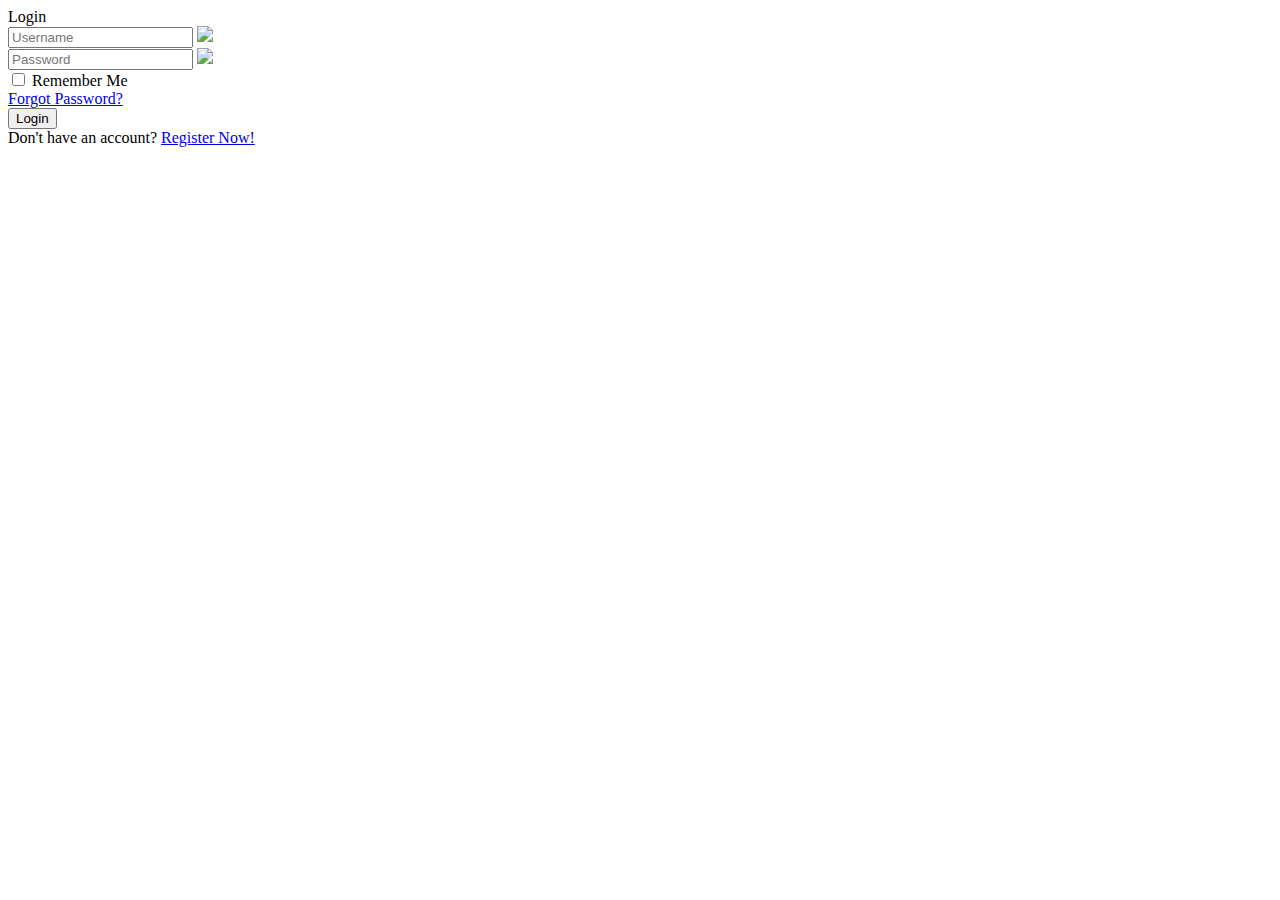
==== Proyek_Kelompok/login.html @ 441847a7 "Update login.html" ====
<!DOCTYPE html>
<html lang="en">
  <head>
    <meta charset="UTF-8" />
    <meta http-equiv="X-UA-Compatible" content="IE=edge" />
    <meta name="viewport" content="width=device-width, initial-scale=1.0" />
    <link rel="stylesheet" href="style_login.css">
    <title>Login Page</title>
  </head>
  <body>
    <div class="box">
      <div class="container">
        <div class="top-header">
          <header>Login</header>
        </div>
        <form action="../LandingPageTravel/index.html">
        <div class="input-field">
            <input type="text" class="input" placeholder="Username">
            <img src="/images/user.png" width="24px">
        </div>
        <div class="input-field">
            <input type="password" class="input" placeholder="Password" required>
            <img src="/images/pw (1).png" width="28px">
        </div>
        <div class="bottom">
            <div class="left">
                <input type="checkbox" id="check">
                <label for="check">Remember Me</label>
            </div>
            <div class="right">
                <label><a href="forgotpassword.html">Forgot Password?</a></label>
            </div>
        </div>

        <div class="input-field">
            <input type="submit" class="submit" value="Login">
        </div>
            <div class="center">
                Don't have an account? <a href="register.html">  Register Now!</a>
            </div>
        </form>
      </div>
    </div>
  </body>
</html>
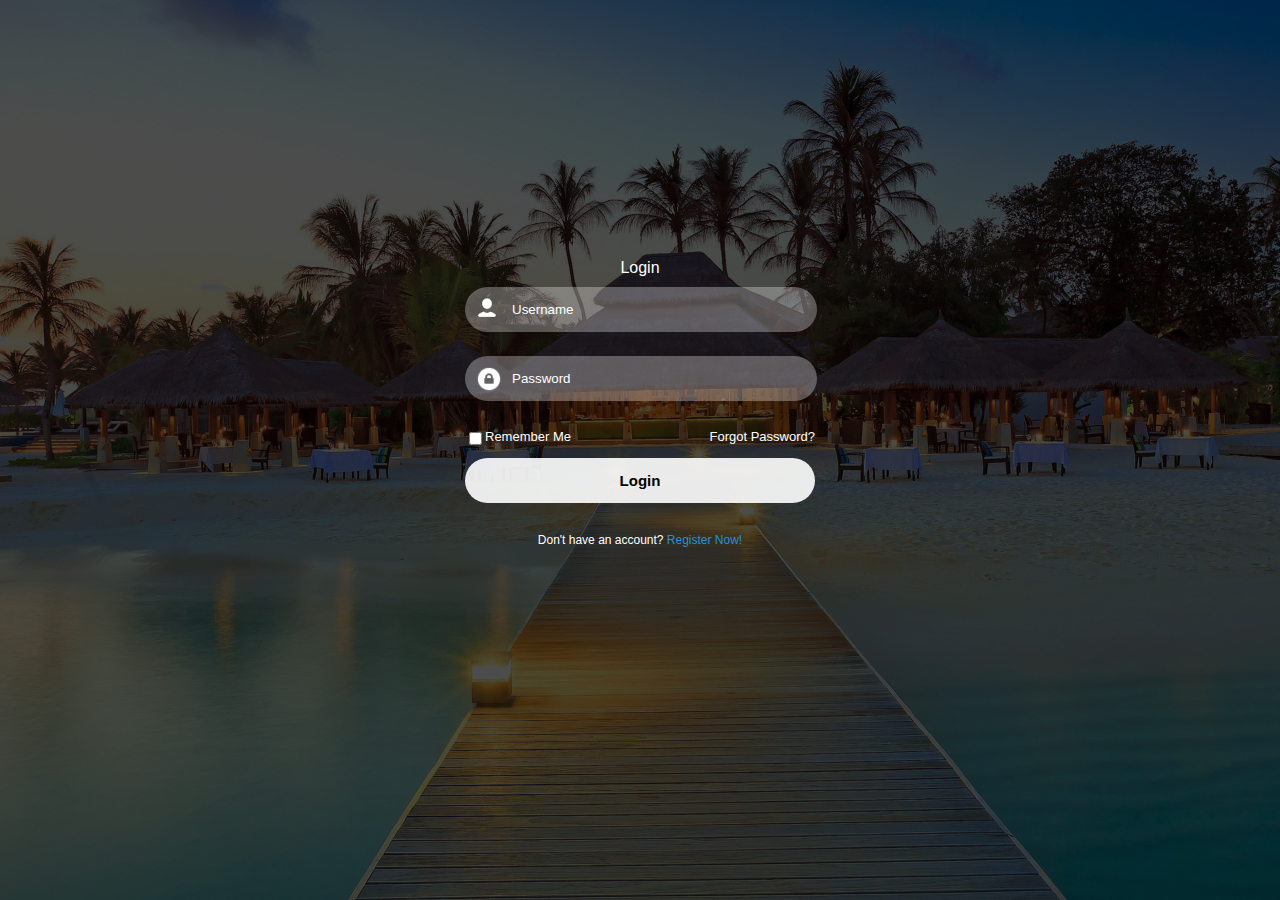
==== commit 71bf2f80: "Update login.html" ====
--- a/Proyek_Kelompok/login.html
+++ b/Proyek_Kelompok/login.html
@@ -16,11 +16,11 @@
         <form action="../LandingPageTravel/index.html">
         <div class="input-field">
             <input type="text" class="input" placeholder="Username">
-            <img src="/images/user.png" width="24px">
+            <img src="user.png" width="24px">
         </div>
         <div class="input-field">
             <input type="password" class="input" placeholder="Password" required>
-            <img src="/images/pw (1).png" width="28px">
+            <img src="pw (1).png" width="28px">
         </div>
         <div class="bottom">
             <div class="left">
--- a/Proyek_Kelompok/style_login.css
+++ b/Proyek_Kelompok/style_login.css
@@ -0,0 +1,102 @@
+*{
+    font-family: 'Poppins', sans-serif;
+}
+body{
+    background-image: url("bg.png");
+    background-position: center;
+    background-attachment: fixed;
+}
+.box{
+    display: flex;
+    justify-content: center;
+    align-items: center;
+    min-height: 90vh;
+}
+.container{
+    width: 350px;
+    padding: 0 15px 0 15px;
+    display: flex;
+    flex-direction: column;
+}
+header{
+    display: flex;
+    color: white;
+    font-size: 16px;
+    justify-content: center;
+    padding: 10px 0 10px 0;
+}
+.input-field{
+    display: flex;
+    flex-direction: column;
+}
+.input{
+    height: 45px;
+    border: none;
+    width: 87%;
+    outline: none;
+    border-radius: 50px;
+    color: white;
+    padding: 0 0 0 47px;
+    background: rgba(255, 255, 255, 0.3);
+}
+    
+img{
+    position: relative;
+    top: -36px;
+    left: 10px;
+    color: white;
+    margin-right: 20px;
+}
+
+::-webkit-input-placeholder{
+    color: white;
+}
+.submit{
+    border: none;
+    border-radius: 30px;
+    font-size: 15px;
+    font-weight: 900;
+    height: 45px;
+    outline: none;
+    width: 100%;
+    background: rgba(255, 255, 255, 0.9);
+    cursor: pointer;
+    transition: .3s;
+}
+.submit:hover{
+    box-shadow: 1px 5px 7 1px rgba(0, 0, 0, 0.2);
+    transition: .5s;
+    color: #2691d9;
+}
+.bottom{
+    display: flex;
+    flex-direction: row;
+    justify-content: space-between;
+    font-size: small;
+    color: white;
+    margin-bottom: 10px;
+}
+.left{
+    display: flex;
+}
+label a{
+    color: white;
+    text-decoration: none;
+}
+label a:hover{
+    text-decoration: underline;
+}
+.center{
+    margin: 30px 0;
+    text-align: center;
+    font-size: 12px;
+    color: white;
+}
+.center a{
+    color: #2691d9;
+    text-decoration: none;
+}
+.center a:hover{
+    text-decoration: underline;
+}
+
